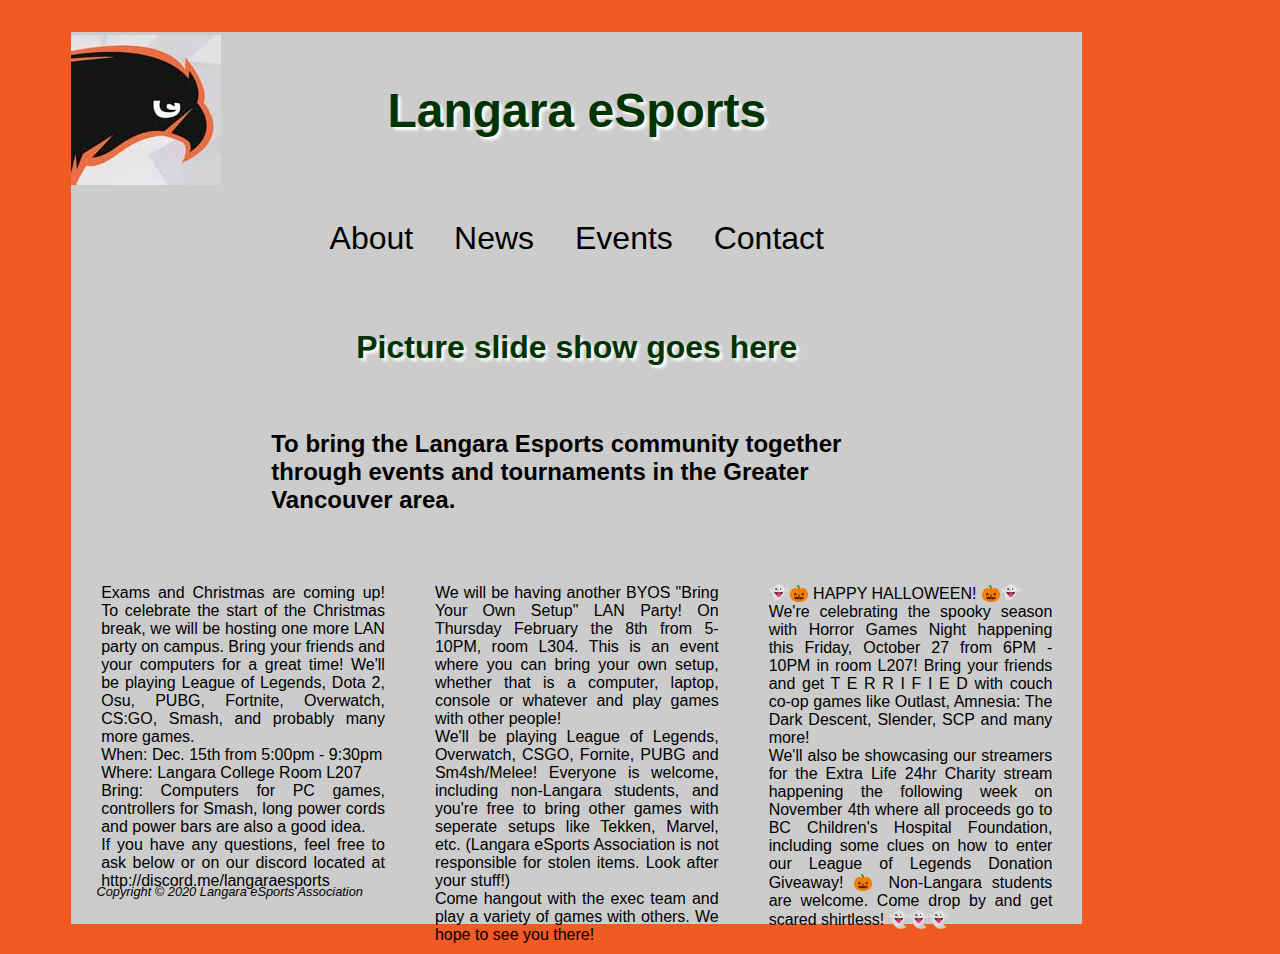
==== eSports_site/index.html @ c28f9e0f "updated 3/18 12:37 am" ====
<!DOCTYPE html>
<html lang="en">
<head>
<title>Langara eSports Association</title>
<meta charset="utf-8">
<meta name="viewport" content="width=device-width, initial-scale=1.0">
<link rel = "stylesheet" href="./styles/esports.css">
</head>
<body >

<div id="wrapper">
    <header>
        
    <h1> Langara eSports</h1>

    </header>

    <nav>
        <ul>
            <li><a href="about.html">About</a></li>
            <li><a href="news.html">News</a></li>
            <li><a href="events.html">Events</a></li>
            <li><a href="contact.html">Contact</a></li>
        </ul>
    </nav>

    <main>
        <div class="slideshow-container">
            <h1>Picture slide show goes here</h1>

        </div>

        <p id="message">
            To bring the Langara Esports community together through events and tournaments in the Greater Vancouver area.


        </p>

        <div class="event-container">

        <div class="event-item">
            <p>
            Exams and Christmas are coming up! To celebrate the start of the Christmas break, we will be hosting one more LAN party on campus. Bring your friends and your computers for a great time! We'll be playing League of Legends, Dota 2, Osu, PUBG, Fortnite, Overwatch, CS:GO, Smash, and probably many more games.<br>

            When: Dec. 15th from 5:00pm - 9:30pm<br>
            Where: Langara College Room L207<br>
            Bring: Computers for PC games, controllers for Smash, long power cords and power bars are also a good idea.<br>

            If you have any questions, feel free to ask below or on our discord located at http://discord.me/langaraesports</p>
        </div>

        <div class = "event-item">
            <p>

            We will be having another BYOS "Bring Your Own Setup" LAN Party! On Thursday February the 8th from 5-10PM, room L304. This is an event where you can bring your own setup, whether that is a computer, laptop, console or whatever and play games with other people! <br>

            We'll be playing League of Legends, Overwatch, CSGO, Fornite, PUBG and Sm4sh/Melee! Everyone is welcome, including non-Langara students, and you're free to bring other games with seperate setups like Tekken, Marvel, etc. (Langara eSports Association is not responsible for stolen items. Look after your stuff!)<br>

            Come hangout with the exec team and play a variety of games with others. We hope to see you there!</p>

        </div>

        <div class = "event-item"> 
            <p>

            👻🎃 HAPPY HALLOWEEN! 🎃👻<br>

            We're celebrating the spooky season with Horror Games Night happening this Friday, October 27 from 6PM - 10PM in room L207! Bring your friends and get T E R R I F I E D with couch co-op games like Outlast, Amnesia: The Dark Descent, Slender, SCP and many more! <br>

            We'll also be showcasing our streamers for the Extra Life 24hr Charity stream happening the following week on November 4th where all proceeds go to BC Children's Hospital Foundation, including some clues on how to enter our League of Legends Donation Giveaway! 🎃 Non-Langara students are welcome. Come drop by and get scared shirtless! 👻👻👻</p>

        </div>
    </div>
    </main>

    <footer role="contentinfo">Copyright &copy; 2020 Langara eSports Association
    </footer>
</div>
</body>
</html>
---- eSports_site/styles/esports.css ----
* {box-sizing: border-box;}

body {font-family: helvetica, Arial, sans-serif;
      background-color: #f15a22;
}

#wrapper {  
    background-color:#cccccc; 
    color:#000000;
	  width: 80%;
    margin-left: 5%;
    margin-right:5%;
    grid-template-rows: 150px auto auto auto auto auto ;
    grid-template-columns: auto auto auto;
} 
h1 { color: #003300; 
          text-align: center;
          font-size: 200%;
          padding: 5% 5%;
          text-shadow: 3px 3px 3px #ffffff;
}
header { 
    background-image: url(../images/falcon.jpg);
    background-repeat: no-repeat;
    background-position-x: left;
    background-position-y: center;
    color:#000000;
    font-size: 150%;
    
    grid-row:1/2;
    grid-column: 1/4;
}

nav {
      grid-row: 2 / 3;
      grid-column: 1 / 4;
}
nav ul { list-style-type: none; 
         font-size: 2em;
         font-family: Arial, Helvetica, sans-serif;
         padding-left: 0;
         text-align: center;
         
}
nav li { padding: 0.5em 0.5em; 
         display: inline;
 }
nav a { text-decoration: none;}
nav a:link { color: #000000}
nav a:visited { color: #6e1e1e }
nav a:hover { color:#57690e }

#message {
  
  font-family: Arial, Helvetica, sans-serif;
  font-size:150%;
  text-align: left;
  font-weight: bold;
  padding:0 200px;
}

.slideshow-container {
  
  max-width: 800px;
  position: relative;
  margin: auto;
  grid-row:3/4;
  grid-column: 2/4;
}

.event-container {
  
  display: grid;
  grid-template-rows: 300px;
  grid-template-columns: 1fr 1fr 1fr;
  padding: 10px;
  grid-column-gap: 10px;
}

.event-item {
  padding: 10px;
  
}

p { text-align: justify;
  font-size: medium;
  font-family: Arial, Helvetica, sans-serif;
  color:#000000;
  padding: 10px;
}

footer { 
        text-align:left;
         font-size: 80%;
          font-style: italic;
          color: #000000;
          padding: 2.5%;
          grid-row: 6/7;
          grid-column: 1/4;
}
@media only screen and (max-width: 1024px) {
      body { margin: 0; padding: 0; } 
      #wrapper { width: auto; margin: 0; 
                grid-template-columns: auto auto;
                grid-template-rows: 200px auto 100px;
              }
      header {grid-row: 1/2;
              grid-column: 1/3;}
		  h1 { font-size: 200%; }
      nav { grid-row:2/3;
            grid-column: 1/3;}
		  nav ul { text-align: center; }
			nav li { padding: 0 0.5em; 
				     font-size: 1em; 
             display: inline;
			      }
      main { grid-row:3/4;
            grid-column: 1/2;}
      
            }
      footer { grid-row:4/5;
            grid-column: 1/3;
      }
			
}		
@media only screen and (max-width: 768px) {
      #wrapper {grid-template-columns: auto;
                grid-template-rows: 200px auto auto auto 100px;}
      header {grid-row:    1 / 2; 
              grid-column: 1 / 2; }
      nav    {grid-row:    4 / 5;
              grid-column: 1 / 2; }
      nav ul { text-align: center; }
			nav li { padding: 0 0.2em; 
				     font-size: 0.5em; 
              display: inline;}
      main   {grid-row:    2 / 3;
              grid-column: 1 / 2;  }
     
      footer {grid-row:    5 / 6; 
              grid-column: 1 / 2; }
}
header, main, nav, footer, figure, figcaption { display: block; }
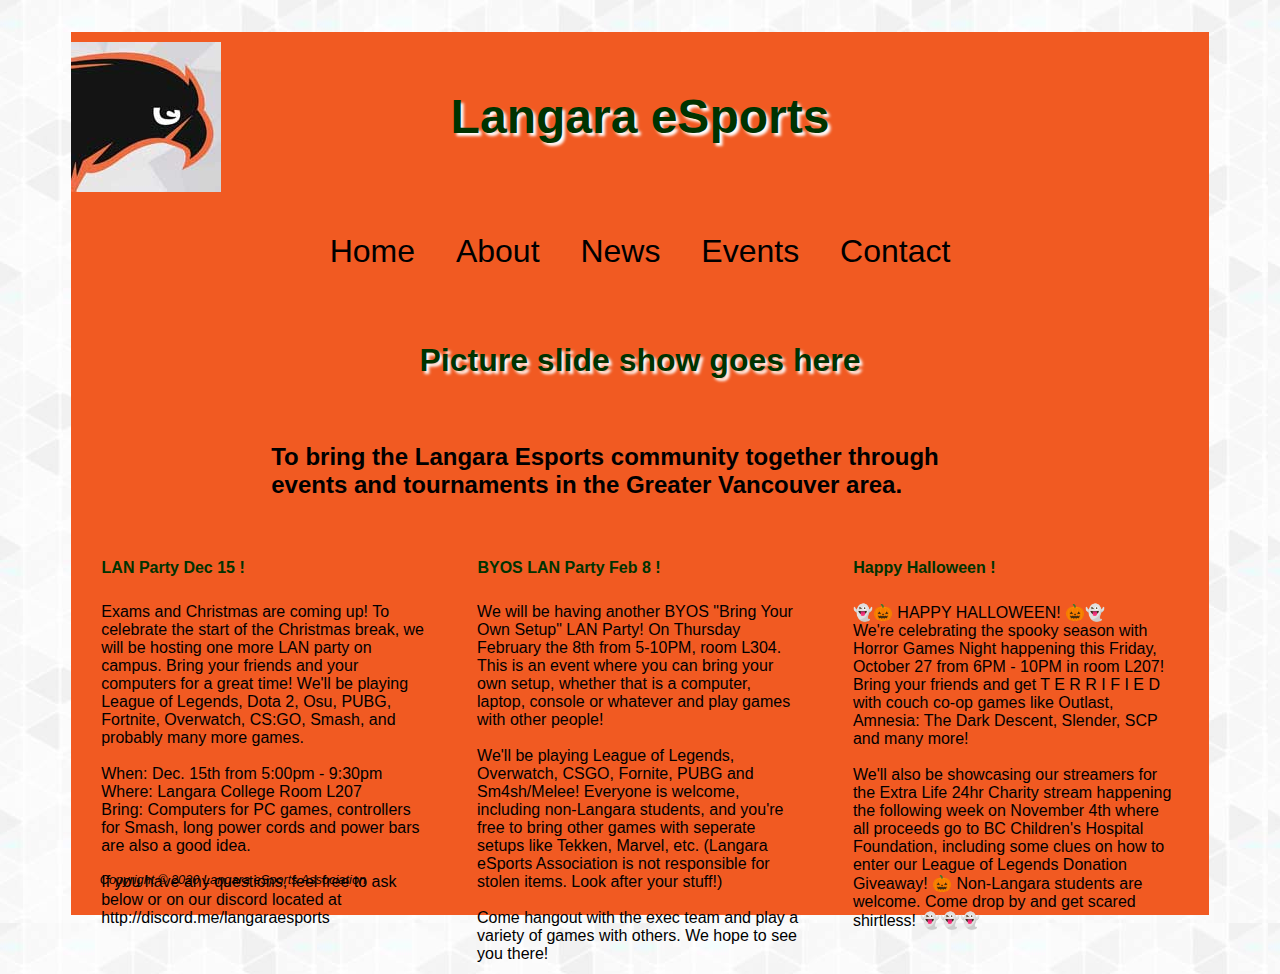
==== commit a1ac3cbe: "changes made 3/18 6;15 pm" ====
--- a/eSports_site/index.html
+++ b/eSports_site/index.html
@@ -17,6 +17,7 @@
 
     <nav>
         <ul>
+            <li><a href="index.html.html">Home</a></li>
             <li><a href="about.html">About</a></li>
             <li><a href="news.html">News</a></li>
             <li><a href="events.html">Events</a></li>
@@ -39,41 +40,45 @@
         <div class="event-container">
 
         <div class="event-item">
+            <h3>LAN Party Dec 15 !</h3>
             <p>
             Exams and Christmas are coming up! To celebrate the start of the Christmas break, we will be hosting one more LAN party on campus. Bring your friends and your computers for a great time! We'll be playing League of Legends, Dota 2, Osu, PUBG, Fortnite, Overwatch, CS:GO, Smash, and probably many more games.<br>
-
+            <br>
             When: Dec. 15th from 5:00pm - 9:30pm<br>
             Where: Langara College Room L207<br>
             Bring: Computers for PC games, controllers for Smash, long power cords and power bars are also a good idea.<br>
-
-            If you have any questions, feel free to ask below or on our discord located at http://discord.me/langaraesports</p>
+            <br>
+            If you have any questions, feel free to ask below or on our discord located at http://discord.me/langaraesports<br></p>
         </div>
 
         <div class = "event-item">
+            <h3>BYOS LAN Party Feb 8 !</h3>
             <p>
 
             We will be having another BYOS "Bring Your Own Setup" LAN Party! On Thursday February the 8th from 5-10PM, room L304. This is an event where you can bring your own setup, whether that is a computer, laptop, console or whatever and play games with other people! <br>
-
+            <br>    
             We'll be playing League of Legends, Overwatch, CSGO, Fornite, PUBG and Sm4sh/Melee! Everyone is welcome, including non-Langara students, and you're free to bring other games with seperate setups like Tekken, Marvel, etc. (Langara eSports Association is not responsible for stolen items. Look after your stuff!)<br>
-
-            Come hangout with the exec team and play a variety of games with others. We hope to see you there!</p>
+            <br>
+            Come hangout with the exec team and play a variety of games with others. We hope to see you there!<br></p>
 
         </div>
 
         <div class = "event-item"> 
+
+            <h3>Happy Halloween !</h3>
             <p>
 
             👻🎃 HAPPY HALLOWEEN! 🎃👻<br>
 
             We're celebrating the spooky season with Horror Games Night happening this Friday, October 27 from 6PM - 10PM in room L207! Bring your friends and get T E R R I F I E D with couch co-op games like Outlast, Amnesia: The Dark Descent, Slender, SCP and many more! <br>
-
-            We'll also be showcasing our streamers for the Extra Life 24hr Charity stream happening the following week on November 4th where all proceeds go to BC Children's Hospital Foundation, including some clues on how to enter our League of Legends Donation Giveaway! 🎃 Non-Langara students are welcome. Come drop by and get scared shirtless! 👻👻👻</p>
-
+            <br>
+            We'll also be showcasing our streamers for the Extra Life 24hr Charity stream happening the following week on November 4th where all proceeds go to BC Children's Hospital Foundation, including some clues on how to enter our League of Legends Donation Giveaway! 🎃 Non-Langara students are welcome. Come drop by and get scared shirtless! 👻👻👻<br></p>
+            <br>
         </div>
     </div>
     </main>
 
-    <footer role="contentinfo">Copyright &copy; 2020 Langara eSports Association
+    <footer >Copyright &copy; 2020 Langara eSports Association
     </footer>
 </div>
 </body>
--- a/eSports_site/styles/esports.css
+++ b/eSports_site/styles/esports.css
@@ -1,16 +1,17 @@
 * {box-sizing: border-box;}
 
 body {font-family: helvetica, Arial, sans-serif;
-      background-color: #f15a22;
+      background-image:url("../images/wallpaper.png");
+      background-repeat: repeat;
+           
 }
 
 #wrapper {  
-    background-color:#cccccc; 
+    background-color:#f15a22; 
     color:#000000;
-	  width: 80%;
-    margin-left: 5%;
-    margin-right:5%;
-    grid-template-rows: 150px auto auto auto auto auto ;
+    width: 90%;
+    margin:auto;
+    grid-template-rows: 150px auto auto auto auto auto;
     grid-template-columns: auto auto auto;
 } 
 h1 { color: #003300; 
@@ -18,6 +19,13 @@
           font-size: 200%;
           padding: 5% 5%;
           text-shadow: 3px 3px 3px #ffffff;
+}
+
+h3 { color: #003300; 
+  text-align: left;
+  font-size: 100%;
+  padding: 0 3%;
+  
 }
 header { 
     background-image: url(../images/falcon.jpg);
@@ -65,7 +73,7 @@
   position: relative;
   margin: auto;
   grid-row:3/4;
-  grid-column: 2/4;
+  grid-column: 1/4;
 }
 
 .event-container {
@@ -82,7 +90,7 @@
   
 }
 
-p { text-align: justify;
+p { text-align: left;
   font-size: medium;
   font-family: Arial, Helvetica, sans-serif;
   color:#000000;
@@ -112,17 +120,12 @@
 		  nav ul { text-align: center; }
 			nav li { padding: 0 0.5em; 
 				     font-size: 1em; 
-             display: inline;
-			      }
+             display: inline;}
       main { grid-row:3/4;
             grid-column: 1/2;}
-      
-            }
       footer { grid-row:4/5;
-            grid-column: 1/3;
-      }
-			
-}		
+            grid-column: 1/3;}
+}	
 @media only screen and (max-width: 768px) {
       #wrapper {grid-template-columns: auto;
                 grid-template-rows: 200px auto auto auto 100px;}
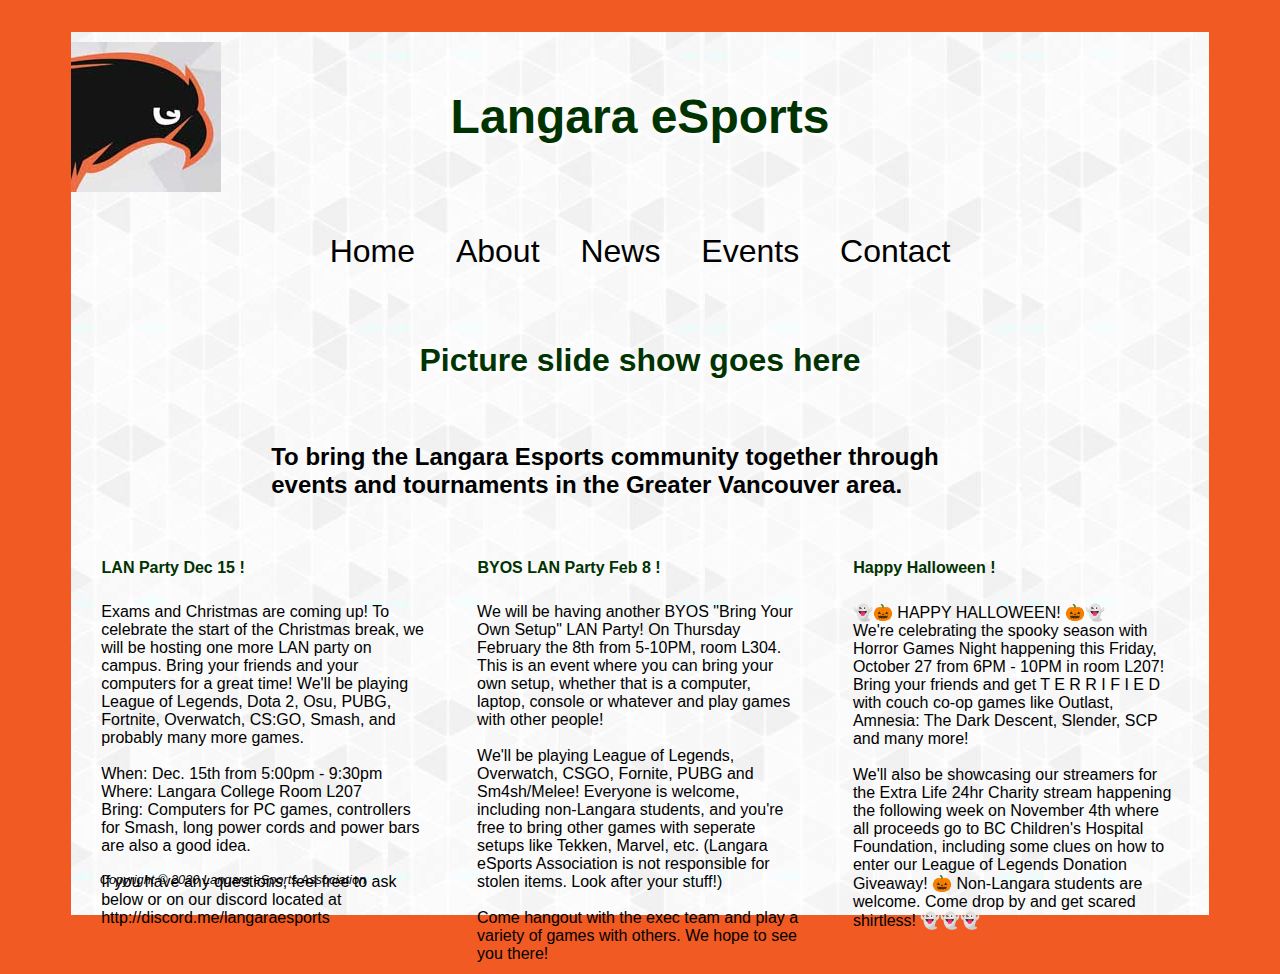
==== commit 3d297951: "commit" ====
--- a/eSports_site/index.html
+++ b/eSports_site/index.html
@@ -10,14 +10,12 @@
 
 <div id="wrapper">
     <header>
-        
-    <h1> Langara eSports</h1>
-
+        <h1> Langara eSports</h1>
     </header>
 
     <nav>
         <ul>
-            <li><a href="index.html.html">Home</a></li>
+            <li><a href="index.html">Home</a></li>
             <li><a href="about.html">About</a></li>
             <li><a href="news.html">News</a></li>
             <li><a href="events.html">Events</a></li>
--- a/eSports_site/styles/esports.css
+++ b/eSports_site/styles/esports.css
@@ -1,13 +1,14 @@
 * {box-sizing: border-box;}
 
 body {font-family: helvetica, Arial, sans-serif;
-      background-image:url("../images/wallpaper.png");
-      background-repeat: repeat;
+  background-color:#f15a22; 
            
 }
 
 #wrapper {  
-    background-color:#f15a22; 
+    
+    background-image:url("../images/wallpaper.png");
+    background-repeat: repeat;
     color:#000000;
     width: 90%;
     margin:auto;
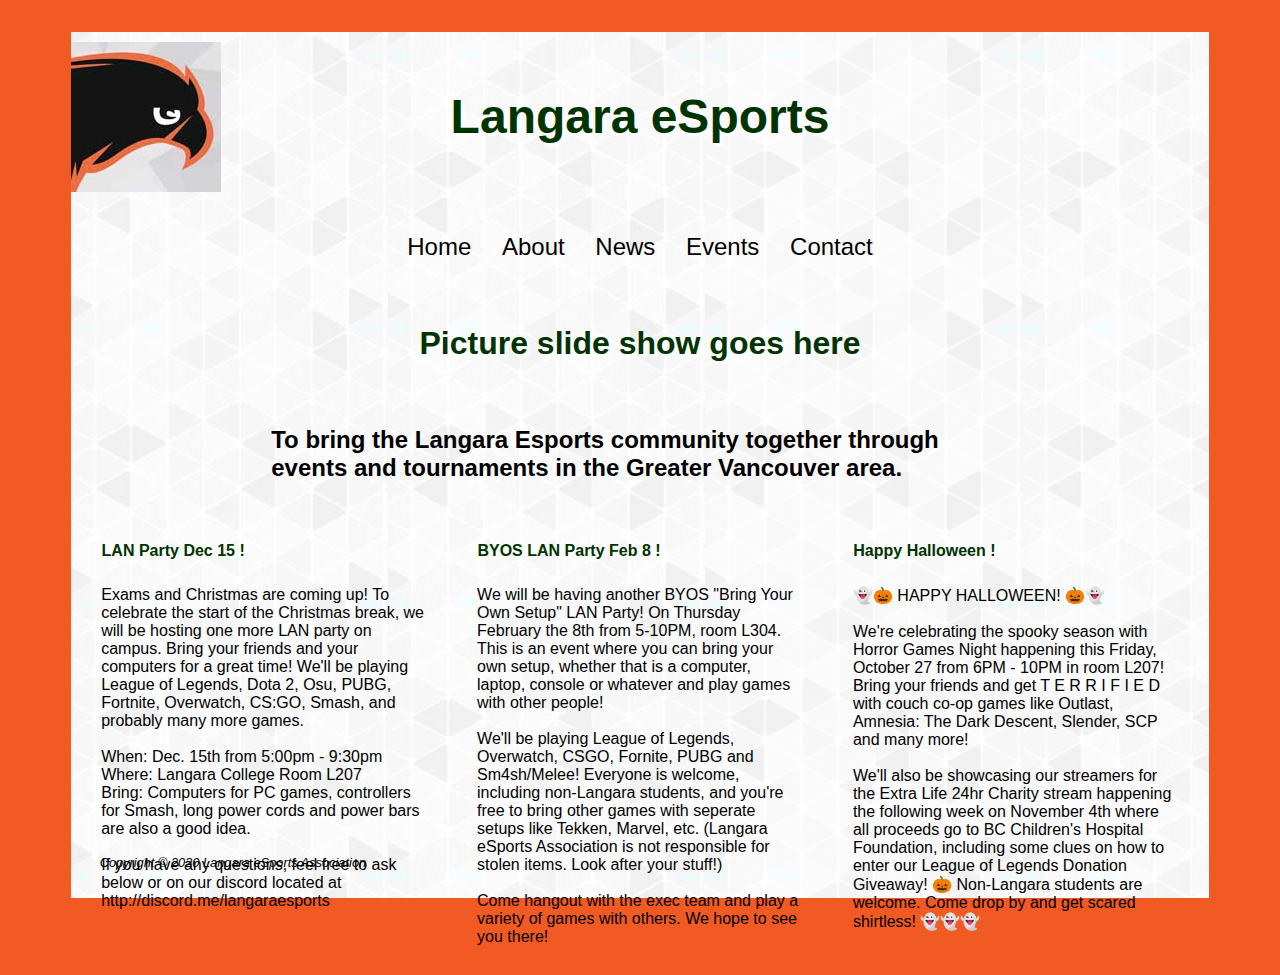
==== commit b1820301: "commit" ====
--- a/eSports_site/index.html
+++ b/eSports_site/index.html
@@ -67,7 +67,7 @@
             <p>
 
             👻🎃 HAPPY HALLOWEEN! 🎃👻<br>
-
+            <br>    
             We're celebrating the spooky season with Horror Games Night happening this Friday, October 27 from 6PM - 10PM in room L207! Bring your friends and get T E R R I F I E D with couch co-op games like Outlast, Amnesia: The Dark Descent, Slender, SCP and many more! <br>
             <br>
             We'll also be showcasing our streamers for the Extra Life 24hr Charity stream happening the following week on November 4th where all proceeds go to BC Children's Hospital Foundation, including some clues on how to enter our League of Legends Donation Giveaway! 🎃 Non-Langara students are welcome. Come drop by and get scared shirtless! 👻👻👻<br></p>
--- a/eSports_site/styles/esports.css
+++ b/eSports_site/styles/esports.css
@@ -12,8 +12,9 @@
     color:#000000;
     width: 90%;
     margin:auto;
+    grid-template-columns: auto auto auto;
     grid-template-rows: 150px auto auto auto auto auto;
-    grid-template-columns: auto auto auto;
+    
 } 
 h1 { color: #003300; 
           text-align: center;
@@ -45,7 +46,7 @@
       grid-column: 1 / 4;
 }
 nav ul { list-style-type: none; 
-         font-size: 2em;
+         font-size: x-large;
          font-family: Arial, Helvetica, sans-serif;
          padding-left: 0;
          text-align: center;
@@ -53,7 +54,7 @@
 }
 nav li { padding: 0.5em 0.5em; 
          display: inline;
- }
+}
 nav a { text-decoration: none;}
 nav a:link { color: #000000}
 nav a:visited { color: #6e1e1e }
@@ -84,11 +85,11 @@
   grid-template-columns: 1fr 1fr 1fr;
   padding: 10px;
   grid-column-gap: 10px;
+  grid-row-gap:20px;
 }
 
 .event-item {
   padding: 10px;
-  
 }
 
 p { text-align: left;
@@ -99,49 +100,76 @@
 }
 
 footer { 
-        text-align:left;
-         font-size: 80%;
-          font-style: italic;
-          color: #000000;
-          padding: 2.5%;
-          grid-row: 6/7;
-          grid-column: 1/4;
+  text-align:left;
+  font-size: 80%;
+  font-style: italic;
+  color: #000000;
+  padding: 2.5%;
+  grid-row: 6/7;
+  grid-column: 1/4;
 }
+
+table,td,th{margin:100px;
+  padding: 5px;
+  border:1px black solid;
+  text-align:center;
+}
+
+tr:nth-child(even) {background-color: #f2f2f2;}
+
 @media only screen and (max-width: 1024px) {
-      body { margin: 0; padding: 0; } 
-      #wrapper { width: auto; margin: 0; 
-                grid-template-columns: auto auto;
-                grid-template-rows: 200px auto 100px;
-              }
-      header {grid-row: 1/2;
-              grid-column: 1/3;}
-		  h1 { font-size: 200%; }
-      nav { grid-row:2/3;
-            grid-column: 1/3;}
-		  nav ul { text-align: center; }
-			nav li { padding: 0 0.5em; 
-				     font-size: 1em; 
-             display: inline;}
-      main { grid-row:3/4;
-            grid-column: 1/2;}
-      footer { grid-row:4/5;
-            grid-column: 1/3;}
+
+body { margin: 0; padding: 0; } 
+
+#wrapper { 
+  width: 95%; 
+  margin: auto; 
+  grid-template-columns: auto auto;
+  grid-template-rows: 150px auto auto auto auto auto;
+}
+
+header {
+  grid-row: 1/2;
+  grid-column: 1/3;}
+
+h1 { font-size: 150%; }
+
+#message {
+  font-size:125%;
+  padding:0 100px;
+}
+
+.slideshow-container {
+  max-width: 600px;
+}
+
+.event-container {
+  
+  display: grid;
+  grid-template-rows: 300px;
+  grid-template-columns: 1fr 1fr;
+  padding: 10px;
+  grid-column-gap: 10px;
+  grid-row-gap: 20px;
+}
+.event-item {
+  padding: 10px;
+}
+nav { grid-row:2/3;
+      grid-column: 1/3;}
+main { grid-row:3/4;
+      grid-column: 1/2;}
+footer { grid-row:4/5;
+      grid-column: 1/3;}
 }	
 @media only screen and (max-width: 768px) {
-      #wrapper {grid-template-columns: auto;
-                grid-template-rows: 200px auto auto auto 100px;}
-      header {grid-row:    1 / 2; 
-              grid-column: 1 / 2; }
-      nav    {grid-row:    4 / 5;
-              grid-column: 1 / 2; }
-      nav ul { text-align: center; }
-			nav li { padding: 0 0.2em; 
-				     font-size: 0.5em; 
-              display: inline;}
-      main   {grid-row:    2 / 3;
-              grid-column: 1 / 2;  }
-     
-      footer {grid-row:    5 / 6; 
-              grid-column: 1 / 2; }
+
+  #wrapper { 
+    width: 100%;
+  }
+  .event-container {
+    grid-template-columns: 1fr;
+  }
+      
 }
 header, main, nav, footer, figure, figcaption { display: block; }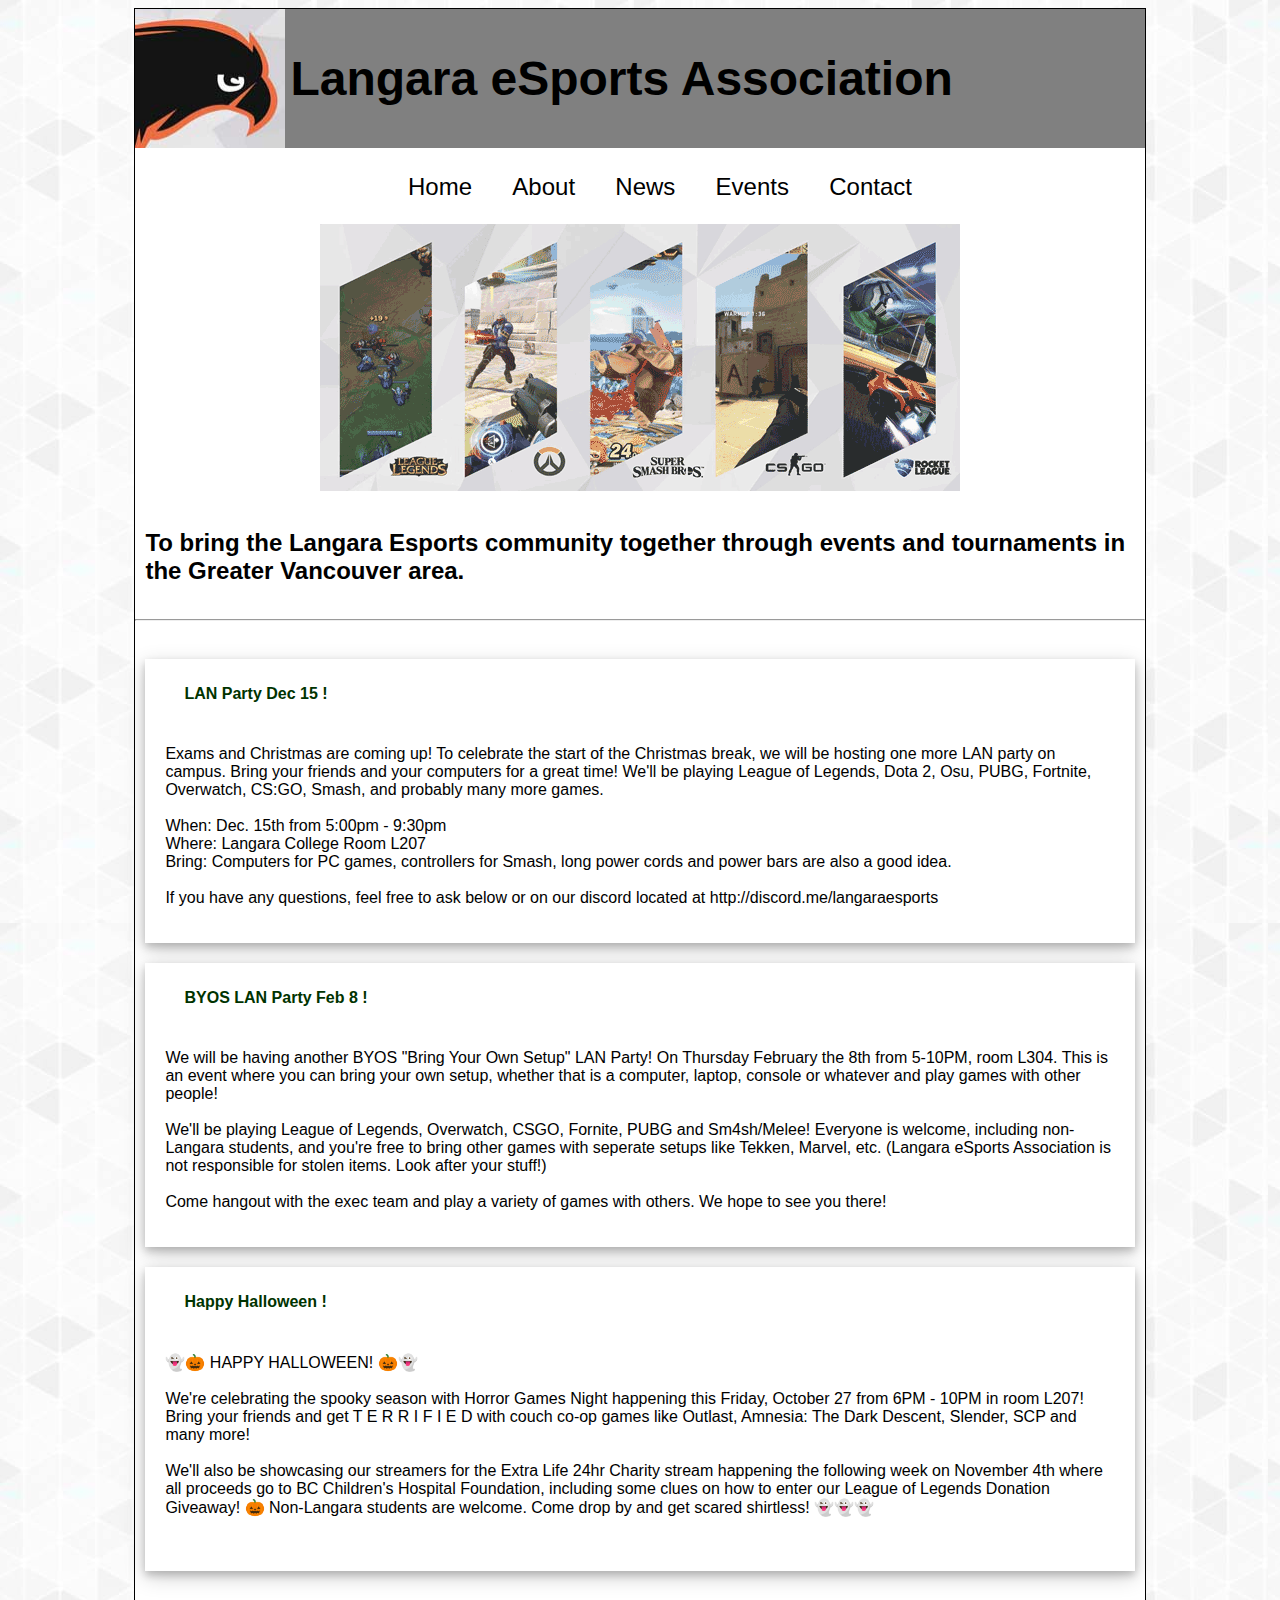
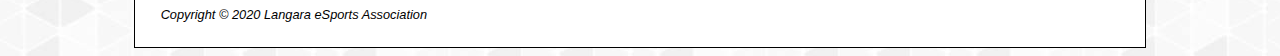
==== commit 015d39bb: "commit" ====
--- a/eSports_site/index.html
+++ b/eSports_site/index.html
@@ -1,83 +1,108 @@
 <!DOCTYPE html>
 <html lang="en">
-<head>
-<title>Langara eSports Association</title>
-<meta charset="utf-8">
-<meta name="viewport" content="width=device-width, initial-scale=1.0">
-<link rel = "stylesheet" href="./styles/esports.css">
-</head>
-<body >
+  <head>
+    <title>Langara eSports Association</title>
+    <meta charset="utf-8" />
+    <meta name="viewport" content="width=device-width, initial-scale=1.0" />
+    <link rel="stylesheet" href="./styles/esports.css" />
+  </head>
+  <body>
+    <div id="wrapper">
+      <header>
+        <h1>Langara eSports Association</h1>
+      </header>
 
-<div id="wrapper">
-    <header>
-        <h1> Langara eSports</h1>
-    </header>
-
-    <nav>
-        <ul>
+      <nav>
+        <div id="nav-container">
+          <ul>
             <li><a href="index.html">Home</a></li>
             <li><a href="about.html">About</a></li>
             <li><a href="news.html">News</a></li>
             <li><a href="events.html">Events</a></li>
             <li><a href="contact.html">Contact</a></li>
-        </ul>
-    </nav>
+          </ul>
+        </div>
+      </nav>
 
-    <main>
+      <main>
         <div class="slideshow-container">
-            <h1>Picture slide show goes here</h1>
-
+          <div class="slide">
+            <img class="imageSlide" src="images/slider.png" />
+          </div>
         </div>
 
         <p id="message">
-            To bring the Langara Esports community together through events and tournaments in the Greater Vancouver area.
-
-
+          To bring the Langara Esports community together through events and
+          tournaments in the Greater Vancouver area.
         </p>
 
+        <hr />
+
         <div class="event-container">
-
-        <div class="event-item">
+          <div class="event-item">
             <h3>LAN Party Dec 15 !</h3>
             <p>
-            Exams and Christmas are coming up! To celebrate the start of the Christmas break, we will be hosting one more LAN party on campus. Bring your friends and your computers for a great time! We'll be playing League of Legends, Dota 2, Osu, PUBG, Fortnite, Overwatch, CS:GO, Smash, and probably many more games.<br>
-            <br>
-            When: Dec. 15th from 5:00pm - 9:30pm<br>
-            Where: Langara College Room L207<br>
-            Bring: Computers for PC games, controllers for Smash, long power cords and power bars are also a good idea.<br>
-            <br>
-            If you have any questions, feel free to ask below or on our discord located at http://discord.me/langaraesports<br></p>
-        </div>
+              Exams and Christmas are coming up! To celebrate the start of the
+              Christmas break, we will be hosting one more LAN party on campus.
+              Bring your friends and your computers for a great time! We'll be
+              playing League of Legends, Dota 2, Osu, PUBG, Fortnite, Overwatch,
+              CS:GO, Smash, and probably many more games.<br />
+              <br />
+              When: Dec. 15th from 5:00pm - 9:30pm<br />
+              Where: Langara College Room L207<br />
+              Bring: Computers for PC games, controllers for Smash, long power
+              cords and power bars are also a good idea.<br />
+              <br />
+              If you have any questions, feel free to ask below or on our
+              discord located at http://discord.me/langaraesports<br />
+            </p>
+          </div>
 
-        <div class = "event-item">
+          <div class="event-item">
             <h3>BYOS LAN Party Feb 8 !</h3>
             <p>
+              We will be having another BYOS "Bring Your Own Setup" LAN Party!
+              On Thursday February the 8th from 5-10PM, room L304. This is an
+              event where you can bring your own setup, whether that is a
+              computer, laptop, console or whatever and play games with other
+              people! <br />
+              <br />
+              We'll be playing League of Legends, Overwatch, CSGO, Fornite, PUBG
+              and Sm4sh/Melee! Everyone is welcome, including non-Langara
+              students, and you're free to bring other games with seperate
+              setups like Tekken, Marvel, etc. (Langara eSports Association is
+              not responsible for stolen items. Look after your stuff!)<br />
+              <br />
+              Come hangout with the exec team and play a variety of games with
+              others. We hope to see you there!<br />
+            </p>
+          </div>
 
-            We will be having another BYOS "Bring Your Own Setup" LAN Party! On Thursday February the 8th from 5-10PM, room L304. This is an event where you can bring your own setup, whether that is a computer, laptop, console or whatever and play games with other people! <br>
-            <br>    
-            We'll be playing League of Legends, Overwatch, CSGO, Fornite, PUBG and Sm4sh/Melee! Everyone is welcome, including non-Langara students, and you're free to bring other games with seperate setups like Tekken, Marvel, etc. (Langara eSports Association is not responsible for stolen items. Look after your stuff!)<br>
-            <br>
-            Come hangout with the exec team and play a variety of games with others. We hope to see you there!<br></p>
-
-        </div>
-
-        <div class = "event-item"> 
-
+          <div class="event-item">
             <h3>Happy Halloween !</h3>
             <p>
+              👻🎃 HAPPY HALLOWEEN! 🎃👻<br />
+              <br />
+              We're celebrating the spooky season with Horror Games Night
+              happening this Friday, October 27 from 6PM - 10PM in room L207!
+              Bring your friends and get T E R R I F I E D with couch co-op
+              games like Outlast, Amnesia: The Dark Descent, Slender, SCP and
+              many more! <br />
+              <br />
+              We'll also be showcasing our streamers for the Extra Life 24hr
+              Charity stream happening the following week on November 4th where
+              all proceeds go to BC Children's Hospital Foundation, including
+              some clues on how to enter our League of Legends Donation
+              Giveaway! 🎃 Non-Langara students are welcome. Come drop by and
+              get scared shirtless! 👻👻👻<br />
+            </p>
 
-            👻🎃 HAPPY HALLOWEEN! 🎃👻<br>
-            <br>    
-            We're celebrating the spooky season with Horror Games Night happening this Friday, October 27 from 6PM - 10PM in room L207! Bring your friends and get T E R R I F I E D with couch co-op games like Outlast, Amnesia: The Dark Descent, Slender, SCP and many more! <br>
-            <br>
-            We'll also be showcasing our streamers for the Extra Life 24hr Charity stream happening the following week on November 4th where all proceeds go to BC Children's Hospital Foundation, including some clues on how to enter our League of Legends Donation Giveaway! 🎃 Non-Langara students are welcome. Come drop by and get scared shirtless! 👻👻👻<br></p>
-            <br>
+            <br />
+          </div>
         </div>
+      </main>
+
+      <footer>Copyright &copy; 2020 Langara eSports Association</footer>
     </div>
-    </main>
-
-    <footer >Copyright &copy; 2020 Langara eSports Association
-    </footer>
-</div>
-</body>
+  </body>
 </html>
--- a/eSports_site/styles/esports.css
+++ b/eSports_site/styles/esports.css
@@ -1,175 +1,231 @@
-* {box-sizing: border-box;}
-
-body {font-family: helvetica, Arial, sans-serif;
-  background-color:#f15a22; 
-           
-}
-
-#wrapper {  
-    
-    background-image:url("../images/wallpaper.png");
-    background-repeat: repeat;
-    color:#000000;
-    width: 90%;
-    margin:auto;
-    grid-template-columns: auto auto auto;
-    grid-template-rows: 150px auto auto auto auto auto;
-    
-} 
-h1 { color: #003300; 
-          text-align: center;
-          font-size: 200%;
-          padding: 5% 5%;
-          text-shadow: 3px 3px 3px #ffffff;
-}
-
-h3 { color: #003300; 
+* {
+  box-sizing: border-box;
+}
+
+body {
+  background-image: url("../images/wallpaper.png");
+  background-repeat: repeat;
+  background-color: #ffffff;
+  font-family: Verdana, Arial, sans-serif;
+}
+
+#wrapper {
+  background-color: #ffffff;
+  color: #000000;
+  width: 80%;
+  margin: auto;
+  border: 1px solid;
+  display: block;
+}
+
+header {
+  background-color: gray;
+  padding: 10px 10px 10px 155px;
+  color: #000000;
+  font-size: 150%;
+  background-image: url(../images/falcon.jpg);
+  background-repeat: no-repeat;
+}
+
+main {
+  display: block;
+}
+
+h2 {
+  font-weight: 600;
+  margin-bottom: 0.5em;
+  font-size: 1.625em;
+  line-height: 1.23077em;
+}
+
+h3 {
+  color: #003300;
   text-align: left;
   font-size: 100%;
   padding: 0 3%;
-  
-}
-header { 
-    background-image: url(../images/falcon.jpg);
-    background-repeat: no-repeat;
-    background-position-x: left;
-    background-position-y: center;
-    color:#000000;
-    font-size: 150%;
-    
-    grid-row:1/2;
-    grid-column: 1/4;
-}
-
-nav {
-      grid-row: 2 / 3;
-      grid-column: 1 / 4;
-}
-nav ul { list-style-type: none; 
-         font-size: x-large;
-         font-family: Arial, Helvetica, sans-serif;
-         padding-left: 0;
-         text-align: center;
-         
-}
-nav li { padding: 0.5em 0.5em; 
-         display: inline;
-}
-nav a { text-decoration: none;}
-nav a:link { color: #000000}
-nav a:visited { color: #6e1e1e }
-nav a:hover { color:#57690e }
+}
+.nav-container {
+  width: 100%;
+  margin: 0;
+  padding: 0;
+  overflow: hidden;
+}
+
+nav ul {
+  list-style-type: none;
+  font-size: x-large;
+  font-family: Arial, Helvetica, sans-serif;
+  text-align: center;
+}
+nav ul li {
+  padding: 0.7em 0.7em;
+  display: inline;
+}
+nav a {
+  text-decoration: none;
+}
+nav a:link {
+  color: #000000;
+}
+nav a:visited {
+  color: #6e1e1e;
+}
+nav a:hover {
+  color: #57690e;
+}
 
 #message {
-  
   font-family: Arial, Helvetica, sans-serif;
-  font-size:150%;
+  font-size: 150%;
   text-align: left;
   font-weight: bold;
-  padding:0 200px;
 }
 
 .slideshow-container {
-  
   max-width: 800px;
-  position: relative;
   margin: auto;
-  grid-row:3/4;
-  grid-column: 1/4;
+  display: block;
+  text-align: center;
+}
+
+.slide {
+  display: inline-block;
 }
 
 .event-container {
-  
+  padding: 10px;
+}
+
+.event-item {
+  margin-top: 20px;
   display: grid;
-  grid-template-rows: 300px;
-  grid-template-columns: 1fr 1fr 1fr;
-  padding: 10px;
-  grid-column-gap: 10px;
-  grid-row-gap:20px;
-}
-
-.event-item {
-  padding: 10px;
-}
-
-p { text-align: left;
+  padding: 10px;
+  width: 100%;
+  background-color: white;
+  box-shadow: 0 4px 8px 0 rgba(0, 0, 0, 0.2), 0 6px 20px 0 rgba(0, 0, 0, 0.19);
+}
+
+p {
+  text-align: left;
   font-size: medium;
   font-family: Arial, Helvetica, sans-serif;
-  color:#000000;
-  padding: 10px;
-}
-
-footer { 
-  text-align:left;
+  color: #000000;
+  padding: 10px;
+}
+
+form {
+  background-color: #eaeaea;
+  font-family: Arial, sans-serif;
+  width: 400px;
+  padding: 10px;
+  display: inline-block;
+  margin: 10px;
+}
+label {
+  float: left;
+  width: 150px;
+  clear: left;
+  text-align: right;
+  padding-right: 10px;
+  margin-top: 20px;
+}
+input,
+textarea {
+  margin-top: 20px;
+}
+
+footer {
+  text-align: left;
   font-size: 80%;
   font-style: italic;
   color: #000000;
   padding: 2.5%;
-  grid-row: 6/7;
-  grid-column: 1/4;
-}
-
-table,td,th{margin:100px;
+}
+
+table,
+td,
+th {
+  margin: 100px;
   padding: 5px;
-  border:1px black solid;
-  text-align:center;
-}
-
-tr:nth-child(even) {background-color: #f2f2f2;}
+  border: 1px black solid;
+  text-align: center;
+}
+
+tr:nth-child(even) {
+  background-color: #f2f2f2;
+}
 
 @media only screen and (max-width: 1024px) {
-
-body { margin: 0; padding: 0; } 
-
-#wrapper { 
-  width: 95%; 
-  margin: auto; 
-  grid-template-columns: auto auto;
-  grid-template-rows: 150px auto auto auto auto auto;
-}
-
-header {
-  grid-row: 1/2;
-  grid-column: 1/3;}
-
-h1 { font-size: 150%; }
-
-#message {
-  font-size:125%;
-  padding:0 100px;
-}
-
-.slideshow-container {
-  max-width: 600px;
-}
-
-.event-container {
-  
-  display: grid;
-  grid-template-rows: 300px;
-  grid-template-columns: 1fr 1fr;
-  padding: 10px;
-  grid-column-gap: 10px;
-  grid-row-gap: 20px;
-}
-.event-item {
-  padding: 10px;
-}
-nav { grid-row:2/3;
-      grid-column: 1/3;}
-main { grid-row:3/4;
-      grid-column: 1/2;}
-footer { grid-row:4/5;
-      grid-column: 1/3;}
-}	
+  body {
+    margin: 0;
+    padding: 0;
+  }
+
+  #wrapper {
+    width: 95%;
+    margin: auto;
+    grid-template-columns: auto auto;
+    grid-template-rows: 150px auto auto auto auto auto;
+  }
+
+  header {
+    grid-row: 1/2;
+    grid-column: 1/3;
+  }
+
+  h1 {
+    font-size: 150%;
+  }
+
+  #message {
+    font-size: 125%;
+    padding: 0 100px;
+  }
+
+  .slideshow-container {
+    max-width: 600px;
+  }
+
+  .event-container {
+    display: grid;
+    grid-template-rows: 300px;
+    grid-template-columns: 1fr 1fr;
+    padding: 10px;
+    grid-column-gap: 10px;
+    grid-row-gap: 20px;
+  }
+  .event-item {
+    padding: 10px;
+  }
+
+  form {
+    background-color: #eaeaea;
+    font-family: Arial, sans-serif;
+    width: 400px;
+    padding: 10px;
+  }
+  label {
+    float: left;
+    width: 150px;
+    clear: left;
+    text-align: right;
+    padding-right: 10px;
+    margin-top: 10px;
+  }
+  input {
+    margin-top: 10px;
+  }
+
+  footer {
+    grid-row: 4/5;
+    grid-column: 1/3;
+  }
+}
 @media only screen and (max-width: 768px) {
-
-  #wrapper { 
+  #wrapper {
     width: 100%;
   }
   .event-container {
     grid-template-columns: 1fr;
   }
-      
-}
-header, main, nav, footer, figure, figcaption { display: block; }+}
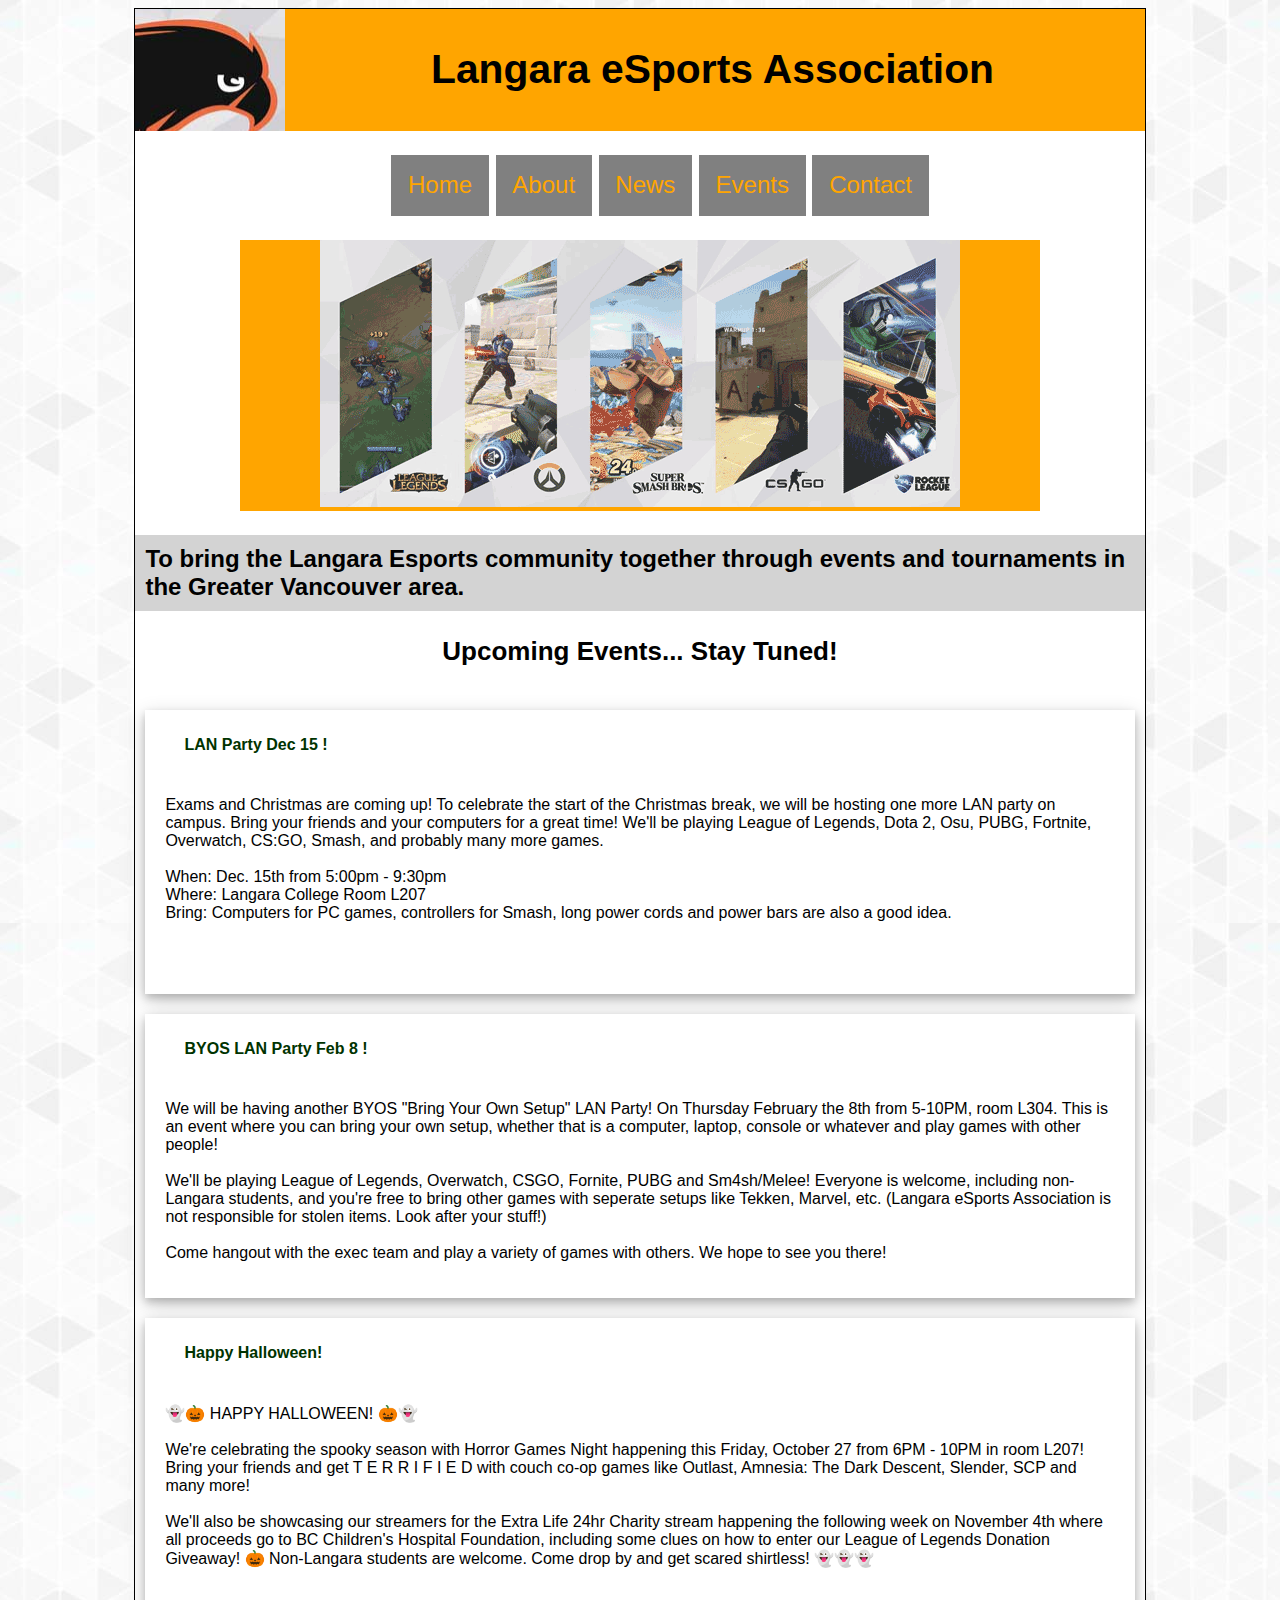
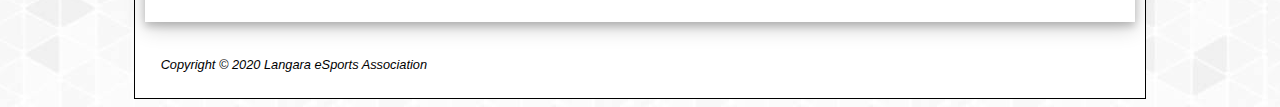
==== commit ca3adea9: "commit" ====
--- a/eSports_site/index.html
+++ b/eSports_site/index.html
@@ -27,7 +27,7 @@
       <main>
         <div class="slideshow-container">
           <div class="slide">
-            <img class="imageSlide" src="images/slider.png" />
+            <img class="imageSlide" src="images/slider.png" alt="slideshow"/>
           </div>
         </div>
 
@@ -36,25 +36,25 @@
           tournaments in the Greater Vancouver area.
         </p>
 
-        <hr />
-
-        <div class="event-container">
+        
+        <h2>Upcoming Events... Stay Tuned!</h2>
+        <div class="event-container">          
           <div class="event-item">
+            
             <h3>LAN Party Dec 15 !</h3>
             <p>
               Exams and Christmas are coming up! To celebrate the start of the
               Christmas break, we will be hosting one more LAN party on campus.
               Bring your friends and your computers for a great time! We'll be
               playing League of Legends, Dota 2, Osu, PUBG, Fortnite, Overwatch,
-              CS:GO, Smash, and probably many more games.<br />
-              <br />
-              When: Dec. 15th from 5:00pm - 9:30pm<br />
-              Where: Langara College Room L207<br />
+              CS:GO, Smash, and probably many more games.<br>
+              <br>
+              When: Dec. 15th from 5:00pm - 9:30pm<br>
+              Where: Langara College Room L207<br>
               Bring: Computers for PC games, controllers for Smash, long power
-              cords and power bars are also a good idea.<br />
-              <br />
-              If you have any questions, feel free to ask below or on our
-              discord located at http://discord.me/langaraesports<br />
+              cords and power bars are also a good idea.<br>
+              <br>
+             <br>
             </p>
           </div>
 
@@ -65,39 +65,39 @@
               On Thursday February the 8th from 5-10PM, room L304. This is an
               event where you can bring your own setup, whether that is a
               computer, laptop, console or whatever and play games with other
-              people! <br />
-              <br />
+              people! <br>
+              <br>
               We'll be playing League of Legends, Overwatch, CSGO, Fornite, PUBG
               and Sm4sh/Melee! Everyone is welcome, including non-Langara
               students, and you're free to bring other games with seperate
               setups like Tekken, Marvel, etc. (Langara eSports Association is
-              not responsible for stolen items. Look after your stuff!)<br />
-              <br />
+              not responsible for stolen items. Look after your stuff!)<br>
+              <br>
               Come hangout with the exec team and play a variety of games with
-              others. We hope to see you there!<br />
+              others. We hope to see you there!<br>
             </p>
           </div>
 
           <div class="event-item">
-            <h3>Happy Halloween !</h3>
+            <h3>Happy Halloween!</h3>
             <p>
-              👻🎃 HAPPY HALLOWEEN! 🎃👻<br />
-              <br />
+              👻🎃 HAPPY HALLOWEEN! 🎃👻<br>
+              <br>
               We're celebrating the spooky season with Horror Games Night
               happening this Friday, October 27 from 6PM - 10PM in room L207!
               Bring your friends and get T E R R I F I E D with couch co-op
               games like Outlast, Amnesia: The Dark Descent, Slender, SCP and
-              many more! <br />
-              <br />
+              many more! <br>
+              <br>
               We'll also be showcasing our streamers for the Extra Life 24hr
               Charity stream happening the following week on November 4th where
               all proceeds go to BC Children's Hospital Foundation, including
               some clues on how to enter our League of Legends Donation
               Giveaway! 🎃 Non-Langara students are welcome. Come drop by and
-              get scared shirtless! 👻👻👻<br />
+              get scared shirtless! 👻👻👻<br>
             </p>
 
-            <br />
+            <br>
           </div>
         </div>
       </main>
--- a/eSports_site/styles/esports.css
+++ b/eSports_site/styles/esports.css
@@ -19,7 +19,7 @@
 }
 
 header {
-  background-color: gray;
+  background-color: orange;
   padding: 10px 10px 10px 155px;
   color: #000000;
   font-size: 150%;
@@ -29,13 +29,19 @@
 
 main {
   display: block;
-}
-
+  font-family: Arial, Helvetica, sans-serif;
+}
+h1{
+  font-weight: bold;
+  font-size: 1.70em;
+  text-align: center;
+}
 h2 {
   font-weight: 600;
   margin-bottom: 0.5em;
   font-size: 1.625em;
   line-height: 1.23077em;
+  text-align: center;
 }
 
 h3 {
@@ -59,22 +65,24 @@
 }
 nav ul li {
   padding: 0.7em 0.7em;
-  display: inline;
+  display: inline-block;
+  background-color: grey;
 }
 nav a {
   text-decoration: none;
 }
 nav a:link {
-  color: #000000;
+  color: orange;
 }
 nav a:visited {
-  color: #6e1e1e;
+  color: white;
 }
 nav a:hover {
-  color: #57690e;
+  color: orange;
 }
 
 #message {
+  background-color: lightgrey;
   font-family: Arial, Helvetica, sans-serif;
   font-size: 150%;
   text-align: left;
@@ -82,6 +90,7 @@
 }
 
 .slideshow-container {
+  background-color: orange;
   max-width: 800px;
   margin: auto;
   display: block;
@@ -108,7 +117,7 @@
 p {
   text-align: left;
   font-size: medium;
-  font-family: Arial, Helvetica, sans-serif;
+  font-family: Verdana, Tahoma, sans-serif;
   color: #000000;
   padding: 10px;
 }
@@ -134,6 +143,7 @@
   margin-top: 20px;
 }
 
+
 footer {
   text-align: left;
   font-size: 80%;
@@ -145,10 +155,13 @@
 table,
 td,
 th {
-  margin: 100px;
+  margin: 10px;
+  margin-left: auto;
+  margin-right: auto;
   padding: 5px;
   border: 1px black solid;
   text-align: center;
+  
 }
 
 tr:nth-child(even) {
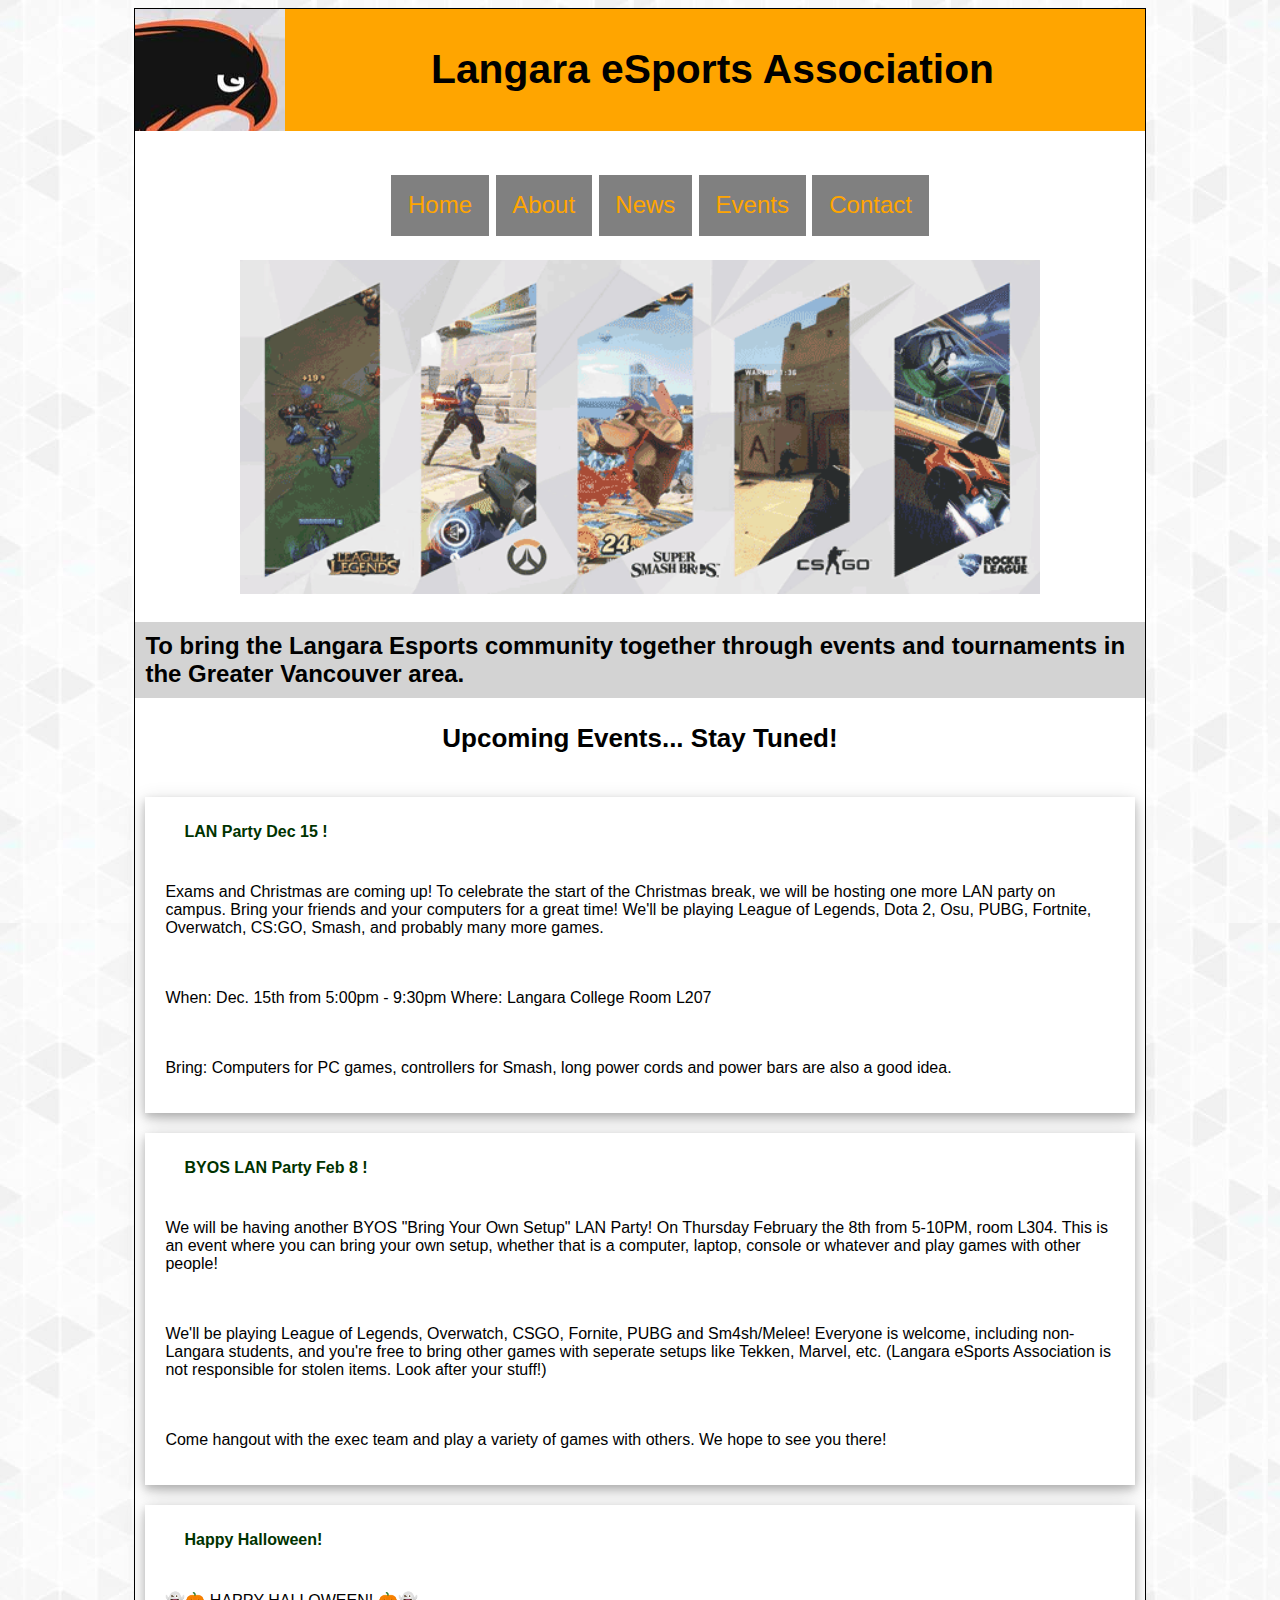
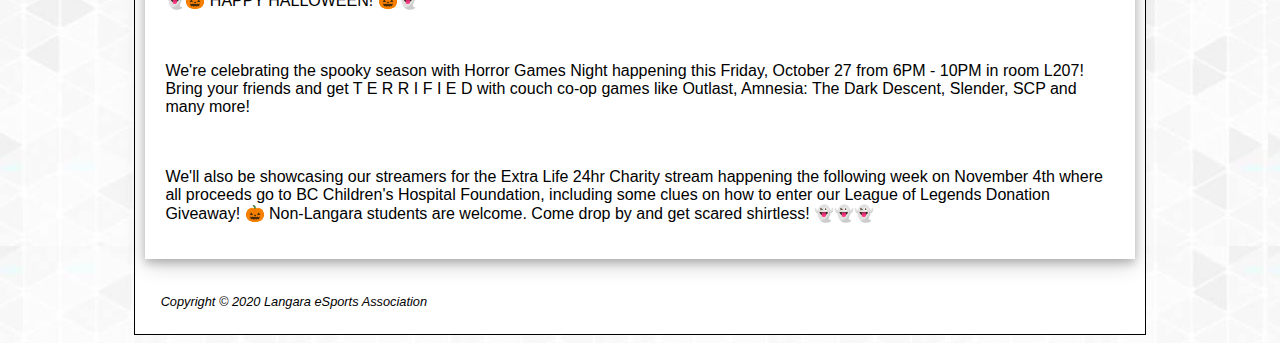
==== commit a7f40556: "commit 4/6 10:55 am" ====
--- a/eSports_site/index.html
+++ b/eSports_site/index.html
@@ -13,7 +13,7 @@
       </header>
 
       <nav>
-        <div id="nav-container">
+        <div class="nav-container">
           <ul>
             <li><a href="index.html">Home</a></li>
             <li><a href="about.html">About</a></li>
@@ -26,9 +26,7 @@
 
       <main>
         <div class="slideshow-container">
-          <div class="slide">
-            <img class="imageSlide" src="images/slider.png" alt="slideshow"/>
-          </div>
+          <img class="slide" src="images/slider.png" alt="slideshow" />
         </div>
 
         <p id="message">
@@ -36,25 +34,26 @@
           tournaments in the Greater Vancouver area.
         </p>
 
-        
         <h2>Upcoming Events... Stay Tuned!</h2>
-        <div class="event-container">          
+        <div class="event-container">
           <div class="event-item">
-            
             <h3>LAN Party Dec 15 !</h3>
             <p>
               Exams and Christmas are coming up! To celebrate the start of the
               Christmas break, we will be hosting one more LAN party on campus.
               Bring your friends and your computers for a great time! We'll be
               playing League of Legends, Dota 2, Osu, PUBG, Fortnite, Overwatch,
-              CS:GO, Smash, and probably many more games.<br>
-              <br>
-              When: Dec. 15th from 5:00pm - 9:30pm<br>
-              Where: Langara College Room L207<br>
+              CS:GO, Smash, and probably many more games.
+            </p>
+
+            <p>
+              When: Dec. 15th from 5:00pm - 9:30pm Where: Langara College Room
+              L207
+            </p>
+
+            <p>
               Bring: Computers for PC games, controllers for Smash, long power
-              cords and power bars are also a good idea.<br>
-              <br>
-             <br>
+              cords and power bars are also a good idea.
             </p>
           </div>
 
@@ -65,39 +64,45 @@
               On Thursday February the 8th from 5-10PM, room L304. This is an
               event where you can bring your own setup, whether that is a
               computer, laptop, console or whatever and play games with other
-              people! <br>
-              <br>
+              people!
+            </p>
+
+            <p>
               We'll be playing League of Legends, Overwatch, CSGO, Fornite, PUBG
               and Sm4sh/Melee! Everyone is welcome, including non-Langara
               students, and you're free to bring other games with seperate
               setups like Tekken, Marvel, etc. (Langara eSports Association is
-              not responsible for stolen items. Look after your stuff!)<br>
-              <br>
+              not responsible for stolen items. Look after your stuff!)
+            </p>
+
+            <p>
               Come hangout with the exec team and play a variety of games with
-              others. We hope to see you there!<br>
+              others. We hope to see you there!
             </p>
           </div>
 
           <div class="event-item">
             <h3>Happy Halloween!</h3>
+
             <p>
-              👻🎃 HAPPY HALLOWEEN! 🎃👻<br>
-              <br>
+              👻🎃 HAPPY HALLOWEEN! 🎃👻
+            </p>
+            <p>
               We're celebrating the spooky season with Horror Games Night
               happening this Friday, October 27 from 6PM - 10PM in room L207!
               Bring your friends and get T E R R I F I E D with couch co-op
               games like Outlast, Amnesia: The Dark Descent, Slender, SCP and
-              many more! <br>
-              <br>
+              many more!
+            </p>
+
+            <p>
               We'll also be showcasing our streamers for the Extra Life 24hr
               Charity stream happening the following week on November 4th where
               all proceeds go to BC Children's Hospital Foundation, including
               some clues on how to enter our League of Legends Donation
               Giveaway! 🎃 Non-Langara students are welcome. Come drop by and
-              get scared shirtless! 👻👻👻<br>
+              get scared shirtless! 👻👻👻
             </p>
-
-            <br>
           </div>
         </div>
       </main>
--- a/eSports_site/styles/esports.css
+++ b/eSports_site/styles/esports.css
@@ -31,9 +31,9 @@
   display: block;
   font-family: Arial, Helvetica, sans-serif;
 }
-h1{
+h1 {
   font-weight: bold;
-  font-size: 1.70em;
+  font-size: 1.7em;
   text-align: center;
 }
 h2 {
@@ -90,7 +90,6 @@
 }
 
 .slideshow-container {
-  background-color: orange;
   max-width: 800px;
   margin: auto;
   display: block;
@@ -98,6 +97,8 @@
 }
 
 .slide {
+  width: 100%;
+  height: auto;
   display: inline-block;
 }
 
@@ -120,6 +121,10 @@
   font-family: Verdana, Tahoma, sans-serif;
   color: #000000;
   padding: 10px;
+}
+
+li {
+  margin-top: 20px;
 }
 
 form {
@@ -140,9 +145,9 @@
 }
 input,
 textarea {
-  margin-top: 20px;
-}
-
+  margin-top: 30px;
+  display: block;
+}
 
 footer {
   text-align: left;
@@ -161,7 +166,6 @@
   padding: 5px;
   border: 1px black solid;
   text-align: center;
-  
 }
 
 tr:nth-child(even) {
@@ -177,13 +181,7 @@
   #wrapper {
     width: 95%;
     margin: auto;
-    grid-template-columns: auto auto;
-    grid-template-rows: 150px auto auto auto auto auto;
-  }
-
-  header {
-    grid-row: 1/2;
-    grid-column: 1/3;
+    
   }
 
   h1 {
@@ -200,7 +198,6 @@
   }
 
   .event-container {
-    display: grid;
     grid-template-rows: 300px;
     grid-template-columns: 1fr 1fr;
     padding: 10px;
@@ -228,16 +225,29 @@
   input {
     margin-top: 10px;
   }
-
-  footer {
-    grid-row: 4/5;
-    grid-column: 1/3;
-  }
 }
 @media only screen and (max-width: 768px) {
   #wrapper {
     width: 100%;
   }
+  header {
+    padding: 10px 10px 10px 10px;
+    font-size: 120%;
+    background-image: none;
+  }
+  nav {
+    padding-right: 10%;
+  }
+
+  nav ul {
+    list-style-type: none;
+    font-size: large;
+    font-family: Arial, Helvetica, sans-serif;
+    text-align: center;
+  }
+  .slide {
+    max-width: 400px;
+  }
   .event-container {
     grid-template-columns: 1fr;
   }
